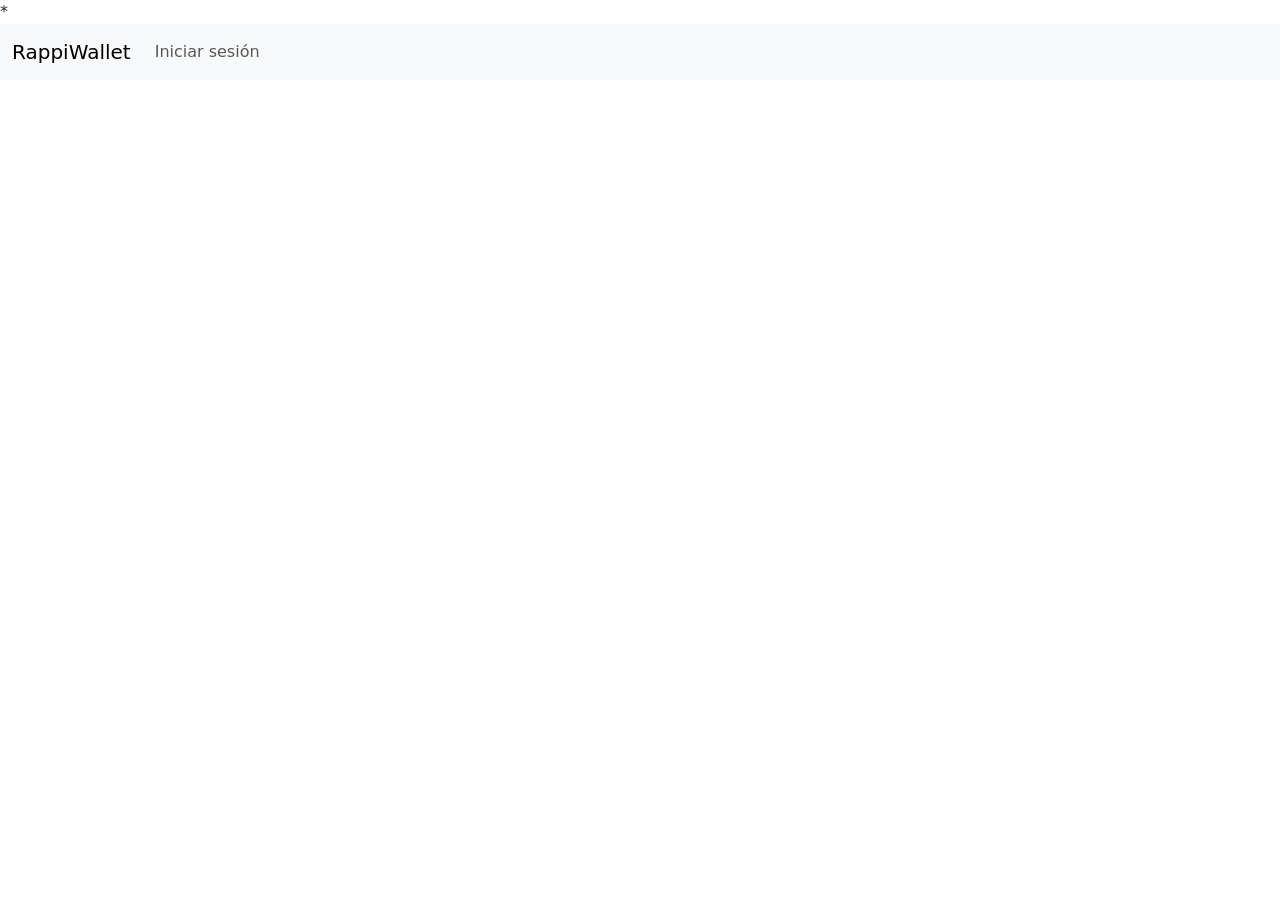
==== index.html @ a1ba2e58 "creacion de estructura" ====
*<!DOCTYPE html>
<html lang="es">
<head>
    <meta charset="UTF-8">
    <meta name="viewport" content="width=device-width, initial-scale=1.0">
    <link rel="stylesheet" href="styles.css" />
    <link
      href="https://cdn.jsdelivr.net/npm/bootstrap@5.3.8/dist/css/bootstrap.min.css"
      rel="stylesheet"
      integrity="sha384-sRIl4kxILFvY47J16cr9ZwB07vP4J8+LH7qKQnuqkuIAvNWLzeN8tE5YBujZqJLB"
      crossorigin="anonymous"
    />
    <title>RappiWallet</title>
</head>
<body>
    <header>
        <nav class="navbar navbar-expand-lg navbar-light bg-light">
            <div class="container-fluid">
                <a class="navbar-brand" href="#">RappiWallet</a>
                <button class="navbar-toggler" type="button" data-bs-toggle="collapse" data-bs-target="#navbarNav" aria-controls="navbarNav" aria-expanded="false" aria-label="Toggle navigation">
                    <span class="navbar-toggler-icon"></span>
                </button>
                <div class="collapse navbar-collapse" id="navbarNav">
                    <ul class="navbar-nav">
                        <li class="nav-item">
                            <a class="nav-link" href="login.html">Iniciar sesión</a>
                        </li>
                        
</body>
</html>
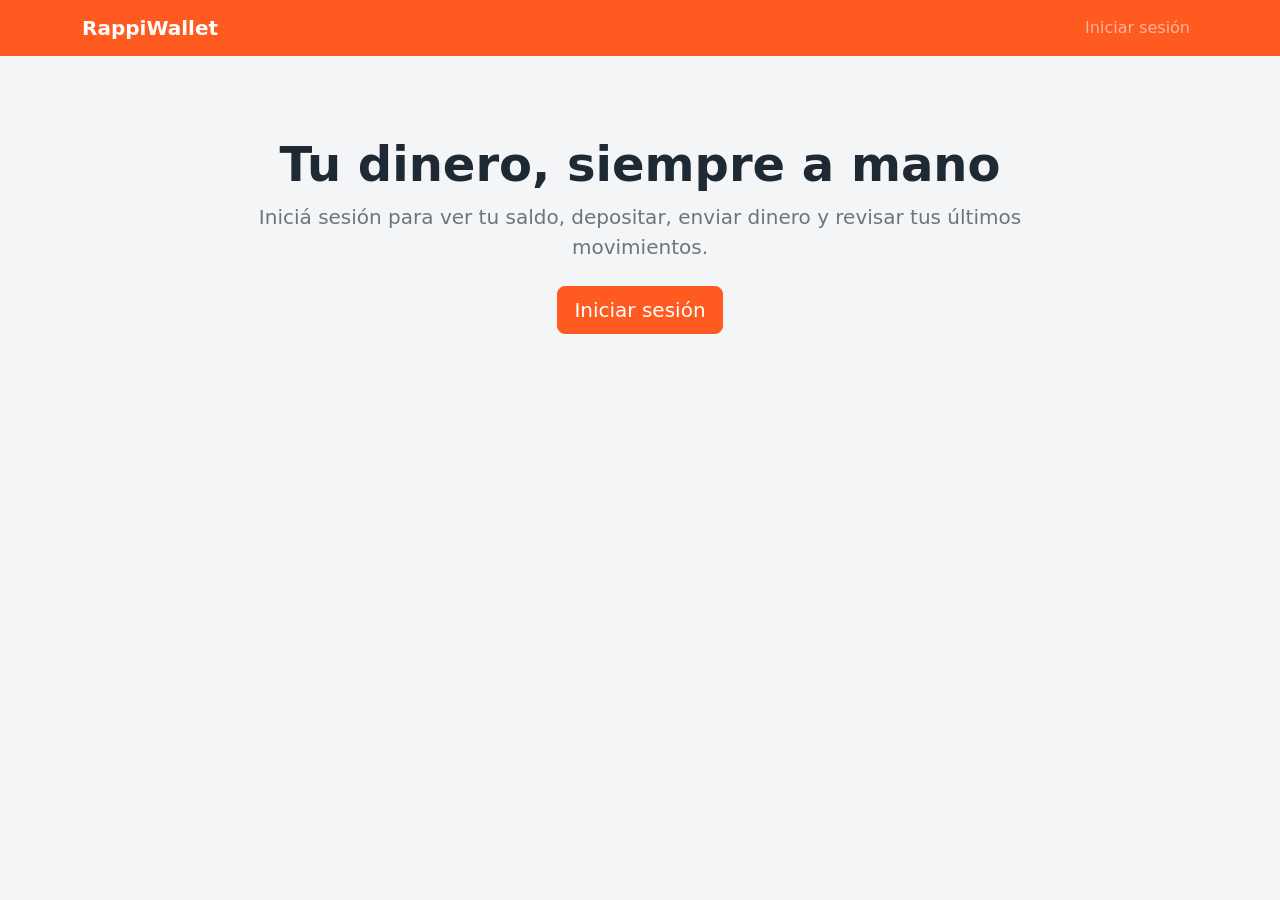
==== commit d8cb9fef: "Implementa billetera digital con jQuery, Bootstrap y Local Storage - Reorganiza el proyecto en HTML/" ====
--- a/index.html
+++ b/index.html
@@ -1,30 +1,14 @@
-*<!DOCTYPE html>
+<!DOCTYPE html>
 <html lang="es">
-<head>
-    <meta charset="UTF-8">
-    <meta name="viewport" content="width=device-width, initial-scale=1.0">
-    <link rel="stylesheet" href="styles.css" />
-    <link
-      href="https://cdn.jsdelivr.net/npm/bootstrap@5.3.8/dist/css/bootstrap.min.css"
-      rel="stylesheet"
-      integrity="sha384-sRIl4kxILFvY47J16cr9ZwB07vP4J8+LH7qKQnuqkuIAvNWLzeN8tE5YBujZqJLB"
-      crossorigin="anonymous"
-    />
+  <head>
+    <meta charset="UTF-8" />
+    <meta http-equiv="refresh" content="0; url=HTML/index.html" />
     <title>RappiWallet</title>
-</head>
-<body>
-    <header>
-        <nav class="navbar navbar-expand-lg navbar-light bg-light">
-            <div class="container-fluid">
-                <a class="navbar-brand" href="#">RappiWallet</a>
-                <button class="navbar-toggler" type="button" data-bs-toggle="collapse" data-bs-target="#navbarNav" aria-controls="navbarNav" aria-expanded="false" aria-label="Toggle navigation">
-                    <span class="navbar-toggler-icon"></span>
-                </button>
-                <div class="collapse navbar-collapse" id="navbarNav">
-                    <ul class="navbar-nav">
-                        <li class="nav-item">
-                            <a class="nav-link" href="login.html">Iniciar sesión</a>
-                        </li>
-                        
-</body>
-</html>+  </head>
+  <body>
+    <p>
+      Redirigiendo a RappiWallet…
+      Si no sos redirigido, <a href="HTML/index.html">hacé clic acá</a>.
+    </p>
+  </body>
+</html>
